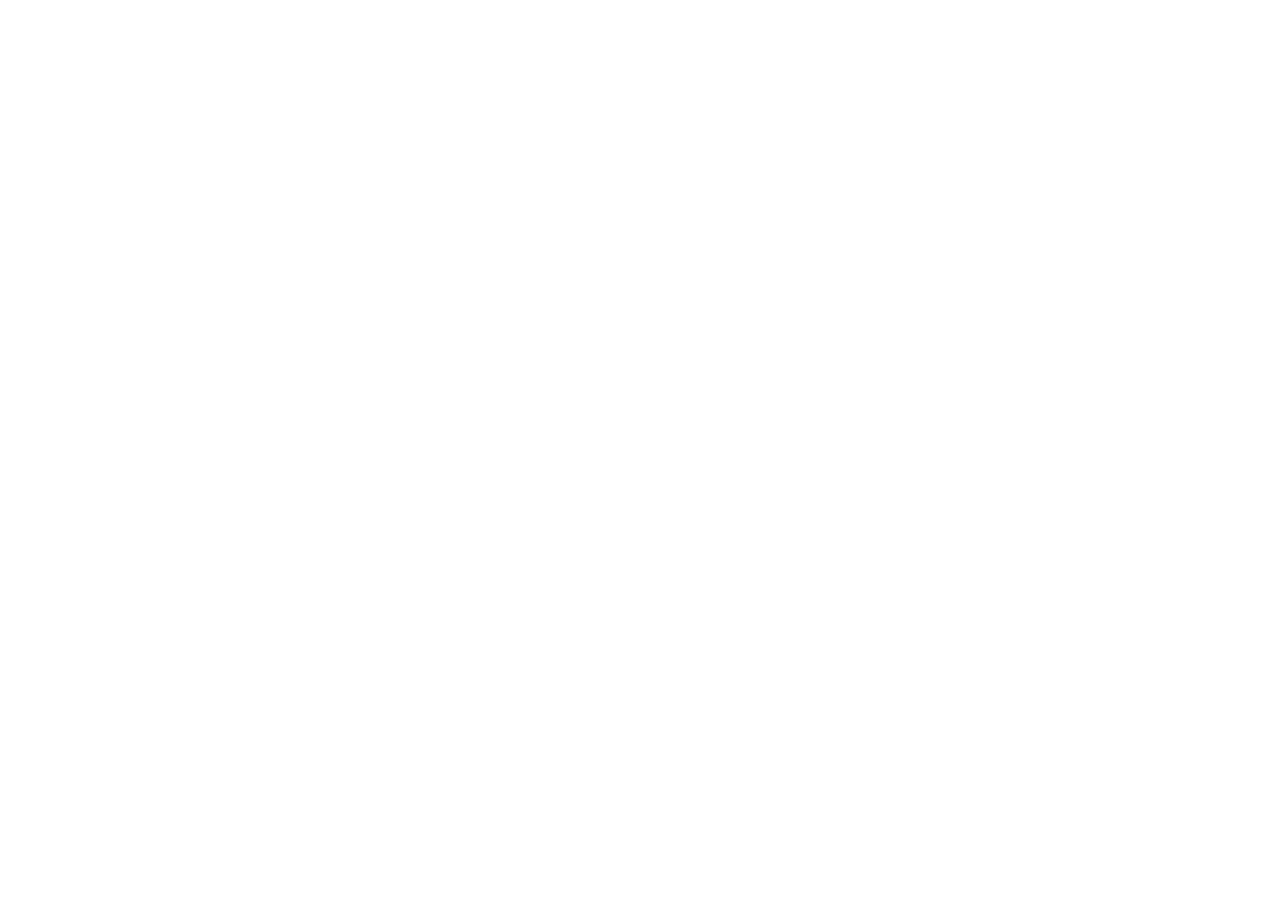
==== index.html @ 61ff8927 "criação projeto social" ====
<!DOCTYPE html>
<html lang="pt-br">
<head>
    <meta charset="UTF-8">
    <meta name="viewport" content="width=device-width, initial-scale=1.0">
    <link rel="shortcut icon" href="favicon.ico" type="image/x-icon">
    <title>Projeto Redes Sociais</title>
</head>
<body>
    
</body>
</html>
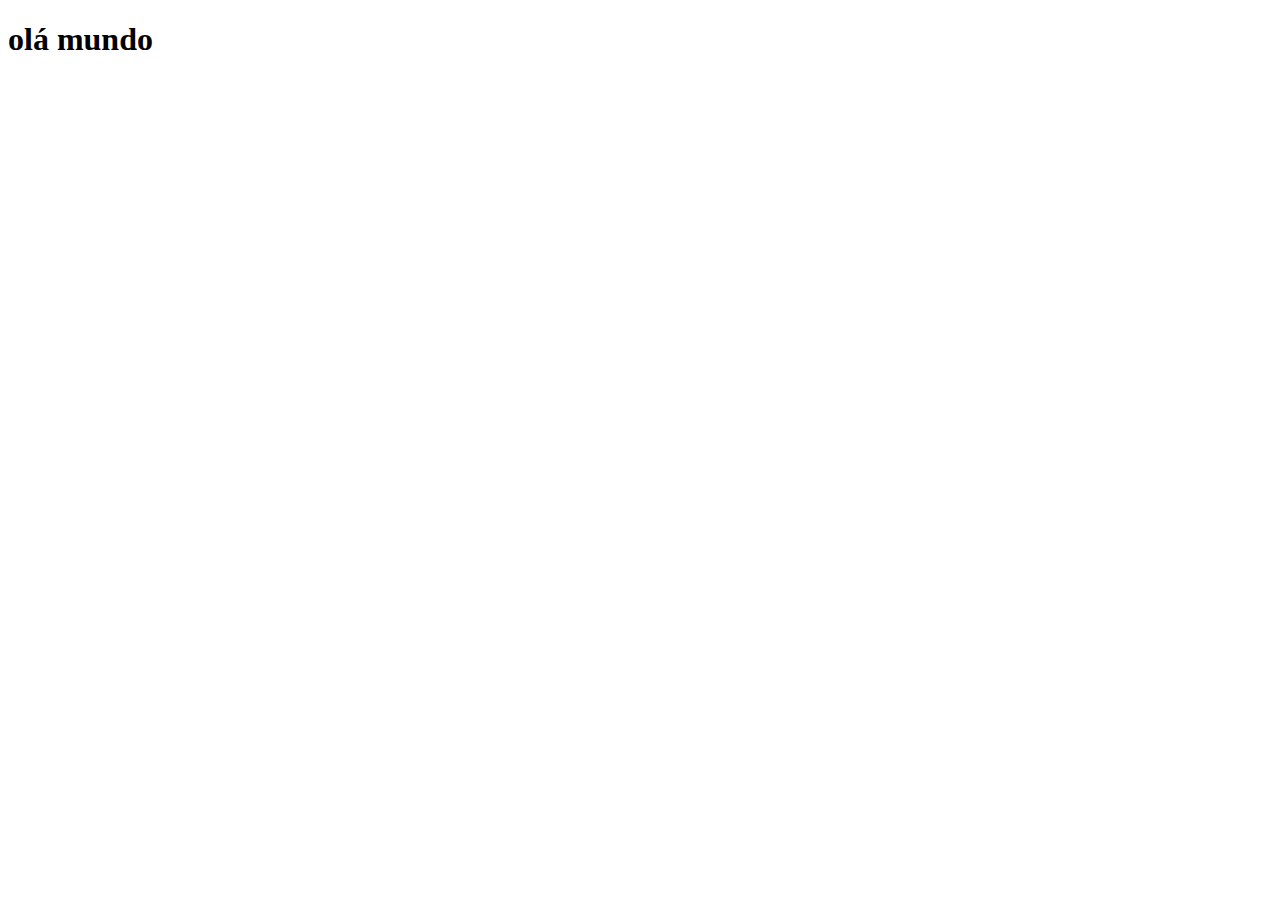
==== commit 44671043: "Update index.html" ====
--- a/index.html
+++ b/index.html
@@ -7,6 +7,6 @@
     <title>Projeto Redes Sociais</title>
 </head>
 <body>
-    
+    <h1>olá mundo</h1>
 </body>
 </html>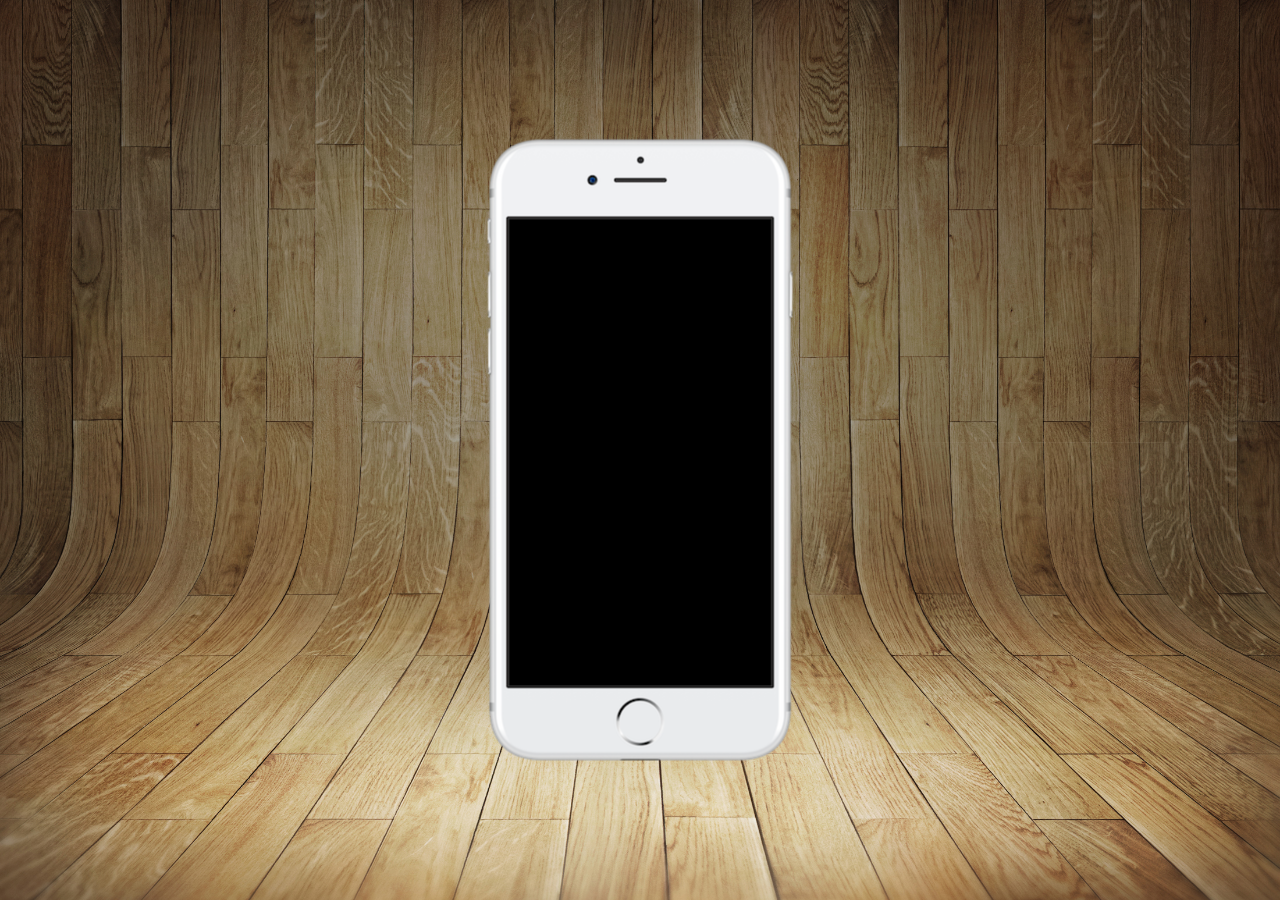
==== commit 48c00e92: "css projeto social" ====
--- a/index.html
+++ b/index.html
@@ -5,8 +5,16 @@
     <meta name="viewport" content="width=device-width, initial-scale=1.0">
     <link rel="shortcut icon" href="favicon.ico" type="image/x-icon">
     <title>Projeto Redes Sociais</title>
+    <link rel="stylesheet" href="estilos/style.css">
 </head>
 <body>
-    <h1>olá mundo</h1>
+    <main>
+        <section id="telefone">
+
+        </section>
+        <section id="redes-sociais">
+
+        </section>
+    </main>
 </body>
 </html>--- a/estilos/style.css
+++ b/estilos/style.css
@@ -0,0 +1,34 @@
+@charset "UTF-8";
+
+* {
+    margin: 0px;
+    padding: 0px;
+    font-family: Arial, Helvetica, sans-serif;
+}
+
+html, body {
+    height: 100vh;
+    width: 100vw;
+    background-color: black;
+}
+
+body {
+    background: url('../imagens/fundo-madeira.jpg') no-repeat top center;
+    background-size: cover;
+    background-attachment: fixed;
+}
+
+main {
+    position: relative;
+    height: 100vh;
+    }
+
+section#telefone {
+    position: absolute;
+    top: 50%;
+    left: 50%;
+    transform: translate(-50%, -50%);
+    height: 627px;
+    width: 311px;
+    background: url('../imagens/frame-iphone.png') no-repeat;
+}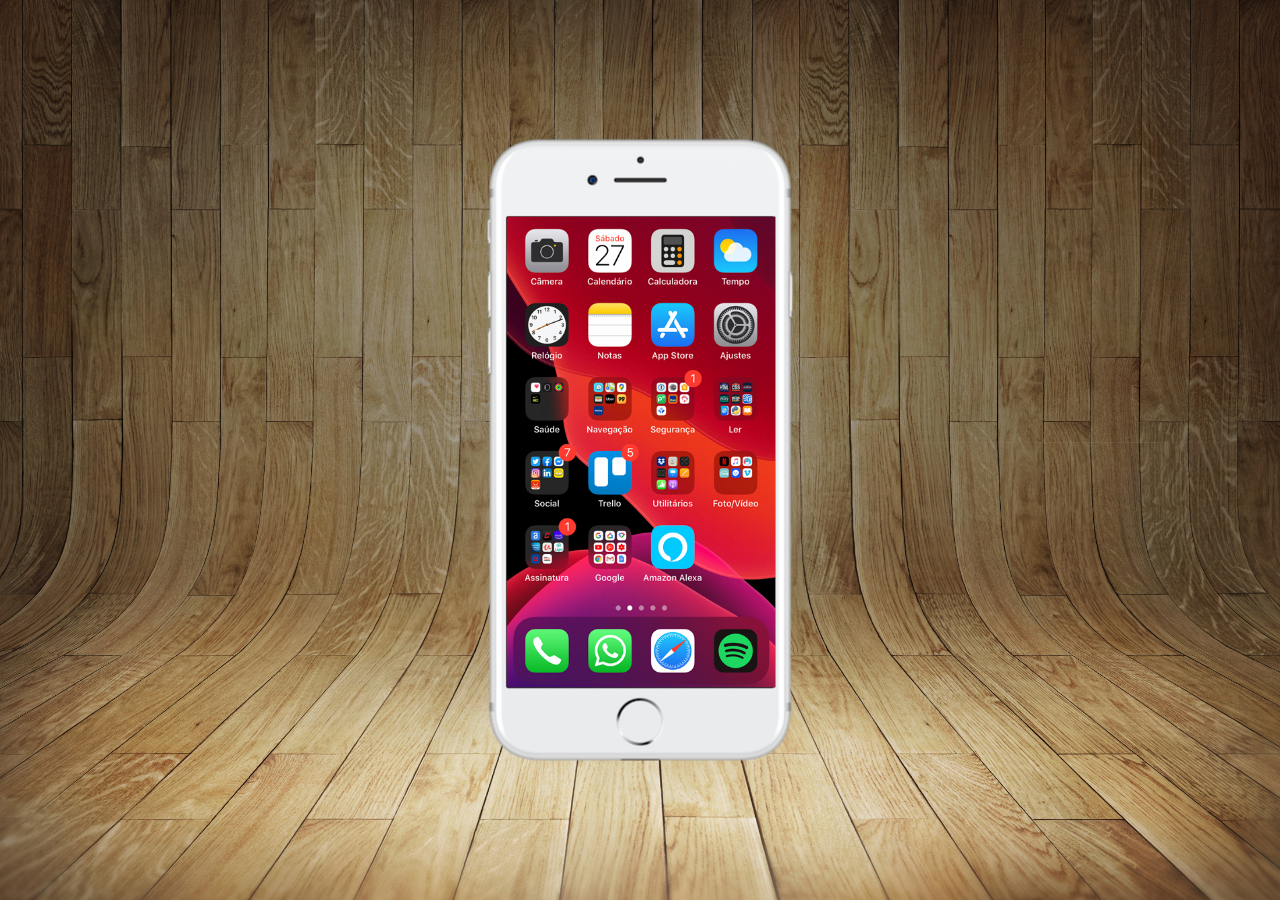
==== commit 15e98c5d: "home social" ====
--- a/index.html
+++ b/index.html
@@ -10,7 +10,7 @@
 <body>
     <main>
         <section id="telefone">
-
+            <iframe src="home.html" name="tela" id="tela" frameborder="0"></iframe>
         </section>
         <section id="redes-sociais">
 
--- a/estilos/style.css
+++ b/estilos/style.css
@@ -31,4 +31,12 @@
     height: 627px;
     width: 311px;
     background: url('../imagens/frame-iphone.png') no-repeat;
+}
+
+iframe#tela {
+    position: relative;
+    top: 80px;
+    left: 22px;
+    width: 269px;
+    height: 471px;
 }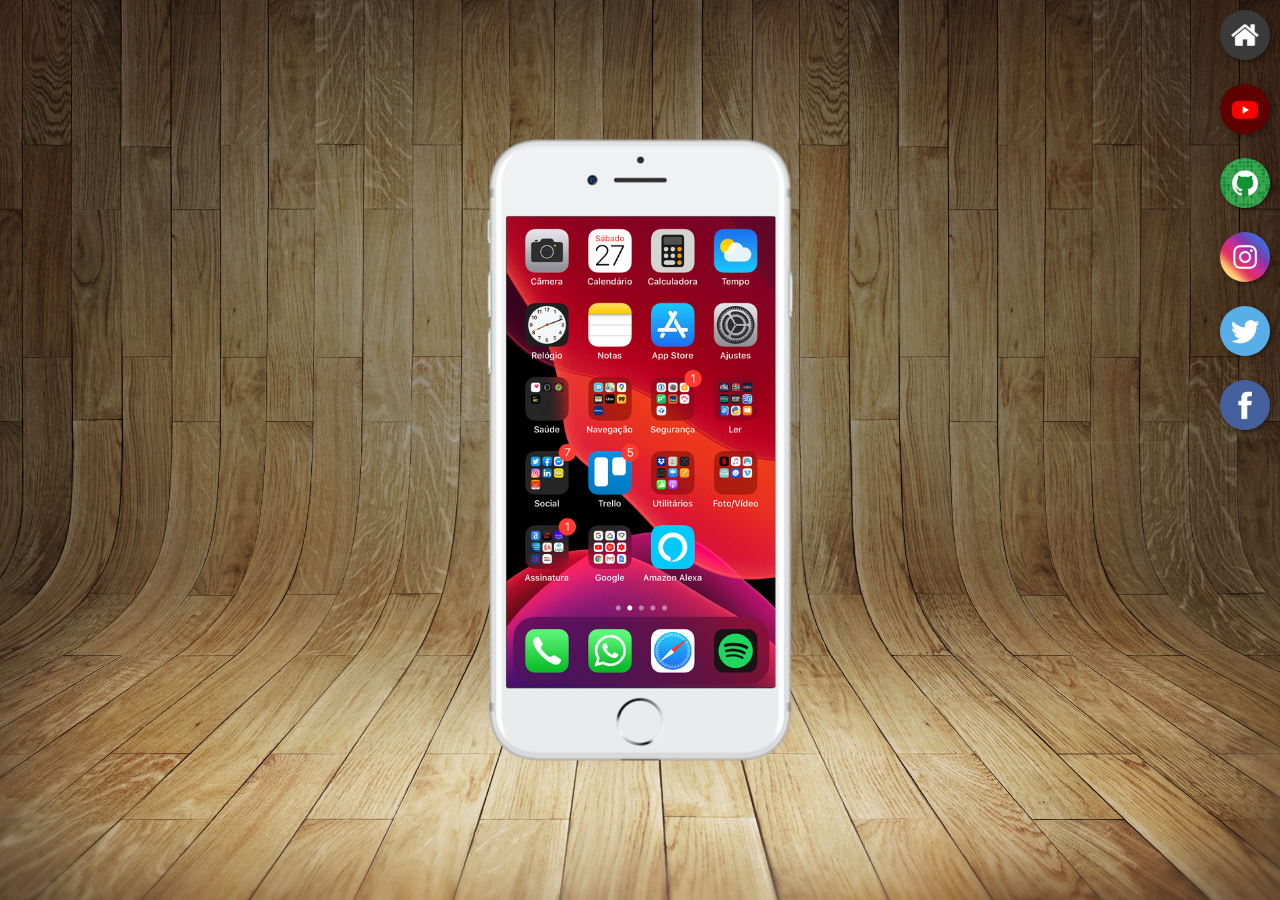
==== commit 7284f5eb: "botoes" ====
--- a/index.html
+++ b/index.html
@@ -10,10 +10,18 @@
 <body>
     <main>
         <section id="telefone">
-            <iframe src="home.html" name="tela" id="tela" frameborder="0"></iframe>
+            <iframe 
+                src="home.html" name="tela" id="tela" frameborder="0">
+                Seu navegador não é compátivel com isso.
+            </iframe>
         </section>
         <section id="redes-sociais">
-
+            <a href="#" target="tela"><img src="imagens/logo-home.jpg" alt="Home"></a><br>
+            <a href="#" target="tela"><img src="imagens/logo-youtube.jpg" alt="YouTube"></a><br>
+            <a href="#" target="tela"><img src="imagens/logo-github.jpg" alt="GitHub"></a><br>
+            <a href="#" target="tela"><img src="imagens/logo-instagram.jpg" alt="Instagram"></a><br>
+            <a href="#" target="tela"><img src="imagens/logo-twitter.jpg" alt="Twitter"></a><br>
+            <a href="#" target="tela"><img src="imagens/logo-facebook.jpg" alt="Facebook"></a>
         </section>
     </main>
 </body>
--- a/estilos/style.css
+++ b/estilos/style.css
@@ -39,4 +39,23 @@
     left: 22px;
     width: 269px;
     height: 471px;
+}
+
+section#redes-sociais {
+    text-align: right;
+}
+
+section#redes-sociais img {
+    width: 50px;
+    margin: 10px;
+    border-radius: 50%;
+    box-shadow: 2px 2px 5px rgba(0, 0, 0, 0.400);
+    box-sizing: border-box;
+}
+
+section#redes-sociais img:hover {
+    border: 2px solid rgba(255, 255, 255, 0.616);
+    transform: translate(-3px, -3px);
+    transition: 0.4s, border 0.6s;
+    box-shadow: 5px 5px 10px rgba(0, 0, 0, 0.603);
 }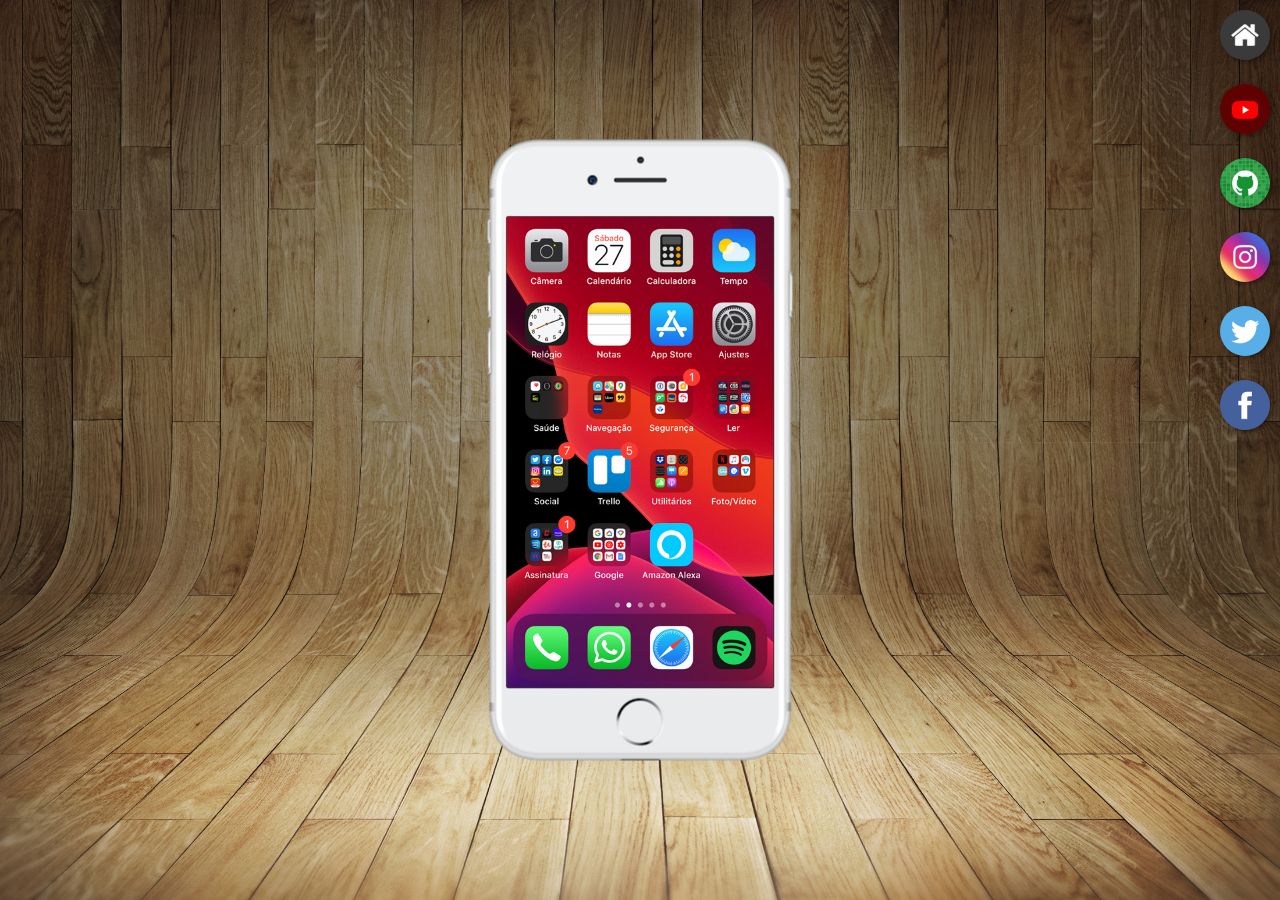
==== commit 9693a746: "finalizando projeto social" ====
--- a/index.html
+++ b/index.html
@@ -16,12 +16,12 @@
             </iframe>
         </section>
         <section id="redes-sociais">
-            <a href="#" target="tela"><img src="imagens/logo-home.jpg" alt="Home"></a><br>
-            <a href="#" target="tela"><img src="imagens/logo-youtube.jpg" alt="YouTube"></a><br>
-            <a href="#" target="tela"><img src="imagens/logo-github.jpg" alt="GitHub"></a><br>
-            <a href="#" target="tela"><img src="imagens/logo-instagram.jpg" alt="Instagram"></a><br>
-            <a href="#" target="tela"><img src="imagens/logo-twitter.jpg" alt="Twitter"></a><br>
-            <a href="#" target="tela"><img src="imagens/logo-facebook.jpg" alt="Facebook"></a>
+            <a href="home.html" target="tela"><img src="imagens/logo-home.jpg" alt="Home"></a><br>
+            <a href="youtube.html" target="tela"><img src="imagens/logo-youtube.jpg" alt="YouTube"></a><br>
+            <a href="github.html" target="tela"><img src="imagens/logo-github.jpg" alt="GitHub"></a><br>
+            <a href="instagram.html" target="tela"><img src="imagens/logo-instagram.jpg" alt="Instagram"></a><br>
+            <a href="twitter.html" target="tela"><img src="imagens/logo-twitter.jpg" alt="Twitter"></a><br>
+            <a href="facebook.html" target="tela"><img src="imagens/logo-facebook.jpg" alt="Facebook"></a>
         </section>
     </main>
 </body>
--- a/estilos/style.css
+++ b/estilos/style.css
@@ -37,7 +37,7 @@
     position: relative;
     top: 80px;
     left: 22px;
-    width: 269px;
+    width: 267px;
     height: 471px;
 }
 
